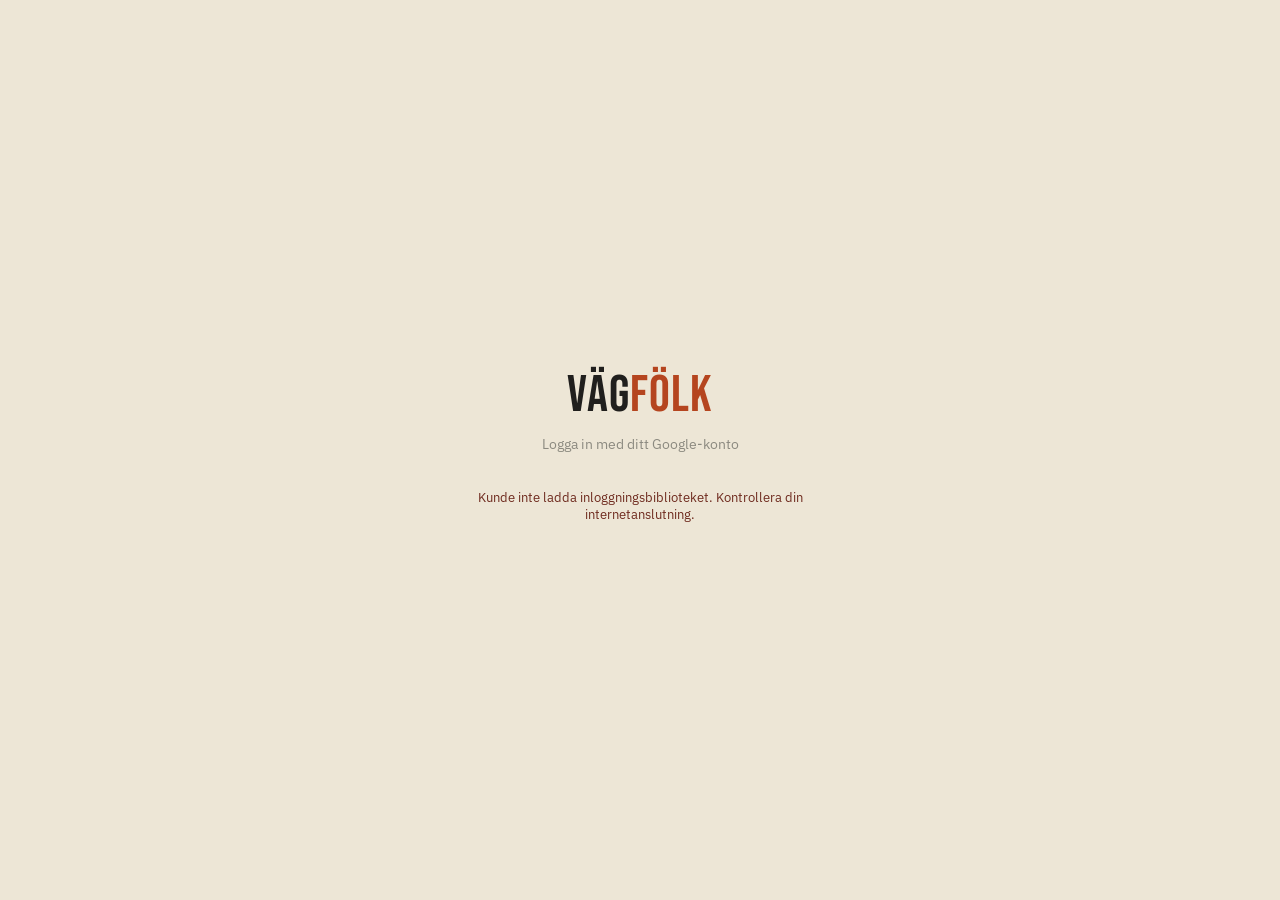
==== index.html @ b8d5892f "Add files via upload" ====
<!DOCTYPE html>
<html lang="sv">
<head>
<meta charset="UTF-8">
<meta name="viewport" content="width=device-width, initial-scale=1, viewport-fit=cover">
<title>Vägfölk</title>
<link rel="icon" href="data:image/svg+xml,<svg xmlns='http://www.w3.org/2000/svg' viewBox='0 0 100 100'><text y='.9em' font-size='90'>🛣️</text></svg>">
<link rel="preconnect" href="https://fonts.googleapis.com">
<link rel="preconnect" href="https://fonts.gstatic.com" crossorigin>
<link href="https://fonts.googleapis.com/css2?family=Bebas+Neue&family=IBM+Plex+Sans:wght@400;500;600;700&family=IBM+Plex+Mono:wght@500&display=swap" rel="stylesheet">
<link rel="stylesheet" href="css/style.css">

</head>
<body class="role-member">

  <!-- LOGIN SCREEN -->
  <div id="loginScreen" class="login-screen">
    <div class="login-inner">
      <div class="login-lockup">
        <span class="wordmark">VÄG<span>FÖLK</span></span>
        <p>Logga in med ditt Google-konto</p>
      </div>
      <div id="googleSignInBtn"></div>
      <p id="loginError" class="login-error"></p>
    </div>
  </div>

  <!-- APP SHELL (hidden until logged in) -->
  <div id="appShell" class="app-shell hidden">

    <div class="roadline"></div>

    <header class="topbar">
      <span class="wordmark">VÄG<span>FÖLK</span></span>
    </header>

    <div class="statusbar" id="statusbar">
      <span class="user-chip" id="userChip"></span>
      <span class="status-right">
        <span><span class="online-dot"></span><span id="onlineCount">–</span></span>
        <button class="logout-btn" onclick="logout()">Logga ut</button>
      </span>
    </div>

    <!-- PAYMENT BANNER -->
    <div id="paymentBanner" class="payment-banner hidden"></div>

    <!-- SCREENS -->
    <main id="screens">

      <!-- MENU -->
      <section class="screen active" id="screen-menu">
        <div class="meeting-panel" id="nextMeetingPanel">
          <div>
            <div class="panel-label">NÄSTA MÖTE</div>
            <h3 id="nextMeetingName">Laddar…</h3>
            <p id="nextMeetingPlace"></p>
          </div>
          <div class="meeting-when">
            <div class="meeting-day" id="nextMeetingDay">–</div>
            <div class="meeting-mon" id="nextMeetingMon"></div>
          </div>
        </div>
        <div class="menu-grid">
          <button class="menu-btn" onclick="showScreen('calendar')">
            <svg viewBox="0 0 24 24" fill="none" stroke-width="1.6"><rect x="3" y="5" width="18" height="16" rx="1.5"/><line x1="3" y1="9.5" x2="21" y2="9.5"/><line x1="7.5" y1="3" x2="7.5" y2="7"/><line x1="16.5" y1="3" x2="16.5" y2="7"/></svg>
            <span>Kalender</span>
          </button>
          <button class="menu-btn" onclick="showScreen('todo')">
            <svg viewBox="0 0 24 24" fill="none" stroke-width="1.6"><rect x="4" y="4" width="5" height="5" rx="1"/><path d="M5.3 6.5l1 1 1.8-1.9"/><line x1="12" y1="6.5" x2="20" y2="6.5"/><rect x="4" y="14" width="5" height="5" rx="1"/><line x1="12" y1="16.5" x2="20" y2="16.5"/></svg>
            <span>Att göra</span>
          </button>
          <button class="menu-btn" onclick="showScreen('kassa')">
            <svg viewBox="0 0 24 24" fill="none" stroke-width="1.6"><circle cx="12" cy="12" r="8.5"/><path d="M14.5 9.3c-.4-.8-1.3-1.3-2.4-1.3-1.5 0-2.6.9-2.6 2s1 1.7 2.5 2c1.6.3 2.6.9 2.6 2.1 0 1.1-1.1 2-2.6 2-1.1 0-2-.5-2.4-1.3"/><line x1="12" y1="6.7" x2="12" y2="17.3"/></svg>
            <span>Kassa</span>
          </button>
          <button class="menu-btn" onclick="showScreen('protokoll')">
            <svg viewBox="0 0 24 24" fill="none" stroke-width="1.6"><path d="M6 3h9l4 4v14a1 1 0 0 1-1 1H6a1 1 0 0 1-1-1V4a1 1 0 0 1 1-1z"/><line x1="8" y1="12" x2="16" y2="12"/><line x1="8" y1="15.5" x2="16" y2="15.5"/></svg>
            <span>Protokoll</span>
          </button>
          <button class="menu-btn" onclick="showScreen('anslagstavla')">
            <svg viewBox="0 0 24 24" fill="none" stroke-width="1.6"><path d="M4 5.5h16v10H9.5L5 19v-3.5H4v-10z"/></svg>
            <span>Anslagstavla</span>
          </button>
          <button class="menu-btn wide" onclick="showScreen('mote')">
            <svg viewBox="0 0 24 24" fill="none" stroke-width="1.6"><circle cx="8.5" cy="9" r="3"/><circle cx="16" cy="10.5" r="2.2"/><path d="M3.5 19c.5-3 2.5-4.7 5-4.7s4.5 1.7 5 4.7"/><path d="M14.3 14.7c2 .2 3.4 1.7 3.8 4.3"/></svg>
            <span>Mötesläge<small>Live agenda under pågående möte</small></span>
          </button>
        </div>
      </section>

      <!-- CALENDAR -->
      <section class="screen" id="screen-calendar">
        <div class="back-row"><button class="back-btn" onclick="showScreen('menu')">← Meny</button></div>
        <h1 class="screen-title">Kalender</h1>
        <p class="screen-sub">Kommande möten och aktiviteter</p>
        <div id="calendarList"><p class="loading">Laddar kalender…</p></div>
      </section>

      <!-- ATT GÖRA -->
      <section class="screen" id="screen-todo">
        <div class="back-row"><button class="back-btn" onclick="showScreen('menu')">← Meny</button></div>
        <h1 class="screen-title">Att göra</h1>
        <div class="member-only">
          <p class="screen-sub">Dina punkter</p>
          <div id="todoMember"><p class="loading">Laddar…</p></div>
        </div>
        <div class="board-only">
          <p class="screen-sub">Styrelsens punkter</p>
          <div id="todoBoard"><p class="loading">Laddar…</p></div>
        </div>
      </section>

      <!-- KASSA -->
      <section class="screen" id="screen-kassa">
        <div class="back-row"><button class="back-btn" onclick="showScreen('menu')">← Meny</button></div>
        <h1 class="screen-title">Kassa</h1>
        <div class="member-only">
          <p class="screen-sub">Din medlemsstatus</p>
          <div id="memberPayStatus"><p class="loading">Laddar…</p></div>
        </div>
        <div class="board-only">
          <p class="screen-sub">Föreningens kassabok</p>
          <div id="kassabokBoard"><p class="loading">Laddar…</p></div>
        </div>
      </section>

      <!-- PROTOKOLL -->
      <section class="screen" id="screen-protokoll">
        <div class="back-row"><button class="back-btn" onclick="showScreen('menu')">← Meny</button></div>
        <h1 class="screen-title">Protokoll</h1>
        <p class="screen-sub">Delade dokument från styrelsen</p>
        <div class="subtabs board-only">
          <button id="ptab-mp" class="on" onclick="showProtokollTab('mp')">Mötesprotokoll</button>
          <button id="ptab-dok" onclick="showProtokollTab('dok')">Dokument</button>
        </div>
        <div class="subpane on board-only" id="ppane-mp">
          <div id="protokollList"><p class="loading">Laddar protokoll…</p></div>
        </div>
        <div class="subpane" id="ppane-dok">
          <div id="dokumentList"><p class="loading">Laddar dokument…</p></div>
        </div>
      </section>

      <!-- ANSLAGSTAVLA -->
      <section class="screen" id="screen-anslagstavla">
        <div class="back-row"><button class="back-btn" onclick="showScreen('menu')">← Meny</button></div>
        <h1 class="screen-title">Anslagstavla</h1>
        <p class="screen-sub">Snabba meddelanden på vägen</p>
        <div class="quick-posts">
          <button class="quick-btn" onclick="postMessage('Blir sen')">Blir sen</button>
          <button class="quick-btn" onclick="postMessage('Hittar inte dit')">Hittar inte dit</button>
          <button class="quick-btn urgent" onclick="postMessage('Behöver hjälp')">Behöver hjälp</button>
        </div>
        <div id="boardMessages"></div>
        <div class="chat-input-row">
          <input id="boardInput" type="text" placeholder="Skriv eget meddelande…">
          <button onclick="postCustomMessage()">Posta</button>
        </div>
      </section>

      <!-- MÖTESLÄGE -->
      <section class="screen" id="screen-mote">
        <div class="back-row"><button class="back-btn" onclick="showScreen('menu')">← Meny</button></div>
        <h1 class="screen-title">Mötesläge</h1>
        <p class="screen-sub" id="moteSub">Inget aktivt möte just nu</p>
        <div id="agendaCurrent" class="agenda-current hidden"></div>
        <div class="board-only" id="boardControls" style="margin-bottom:22px; display:none;">
          <h2 class="section-h">Styrelsekontroller</h2>
          <button class="btn-primary" style="margin-top:0;" onclick="alert('Funktion kommer i nästa version.')">Visa dokument vid denna punkt</button>
          <button class="btn-secondary" onclick="toggleAttendance()">Hämta närvarolista</button>
          <div id="attendanceBox" class="hidden" style="margin-top:14px; border:1px solid var(--line); border-radius:8px; padding:14px 16px;">
            <div style="font-size:11px; color:var(--muted); font-family:'IBM Plex Mono',monospace; margin-bottom:10px;" id="attendanceCount"></div>
            <div id="attendanceList"></div>
            <p style="font-size:11.5px; color:var(--muted); margin:10px 0 0;">Läggs automatiskt in under "Närvarande" i protokollet.</p>
          </div>
        </div>
        <div id="agendaList"></div>
      </section>

    </main>
  </div>

  <script src="js/config.js"></script>
  <script src="js/auth.js"></script>
  <script src="js/drive.js"></script>
  <script src="js/calendar.js"></script>
  <script src="js/app.js"></script>
</body>
</html>
---- css/style.css ----
/* ---- TOKENS ---- */
:root {
  --cream: #EDE6D6;
  --paper: #F6F2E8;
  --asphalt: #201F1D;
  --asphalt-soft: #3A3733;
  --rust: #B5451F;
  --rust-deep: #8C3517;
  --moss: #55613F;
  --chrome: #8C8A80;
  --chrome-line: #D8D2C2;
  --maroon: #6E2A1E;
  --amber: #C47D1A;

  --bg: var(--cream);
  --surface: var(--paper);
  --ink: var(--asphalt);
  --ink-soft: var(--asphalt-soft);
  --line: var(--chrome-line);
  --muted: var(--chrome);

  box-sizing: border-box;
  padding-top: env(safe-area-inset-top, 0px);
  padding-bottom: env(safe-area-inset-bottom, 0px);
}

@media (prefers-color-scheme: dark) {
  :root:not([data-theme="light"]) {
    --bg: #17130F;
    --surface: #221D17;
    --ink: #F1EADC;
    --ink-soft: #CFC6B4;
    --line: #40382C;
    --muted: #9C9284;
  }
}
:root[data-theme="dark"] {
  --bg: #17130F;
  --surface: #221D17;
  --ink: #F1EADC;
  --ink-soft: #CFC6B4;
  --line: #40382C;
  --muted: #9C9284;
}

html { scroll-padding-top: env(safe-area-inset-top, 0px); height: 100%; }
* { box-sizing: border-box; }
body {
  margin: 0;
  background: var(--bg);
  color: var(--ink);
  font-family: 'IBM Plex Sans', system-ui, sans-serif;
  -webkit-font-smoothing: antialiased;
  min-height: 100%;
}

/* ---- ROLE VISIBILITY ---- */
body.role-board .member-only { display: none !important; }
body.role-member .board-only { display: none !important; }

/* ---- HIDDEN ---- */
.hidden { display: none !important; }

/* ---- LOGIN ---- */
.login-screen {
  min-height: 100vh;
  display: flex;
  align-items: center;
  justify-content: center;
  padding: 24px;
}
.login-inner { width: 100%; max-width: 380px; text-align: center; }
.login-lockup { margin-bottom: 36px; }
.login-lockup p { font-size: 14px; color: var(--muted); margin-top: 8px; }
.login-error { font-size: 13px; color: var(--maroon); margin-top: 12px; min-height: 20px; }

/* ---- APP SHELL ---- */
.app-shell {
  display: flex;
  flex-direction: column;
  max-width: 480px;
  margin: 0 auto;
  min-height: 100vh;
  background: var(--surface);
}

/* ---- ROADLINE ---- */
.roadline {
  height: 4px;
  background: repeating-linear-gradient(
    90deg,
    var(--rust) 0px, var(--rust) 22px,
    transparent 22px, transparent 40px
  );
  flex: none;
}

/* ---- TOPBAR ---- */
header.topbar {
  padding: 16px 20px 12px;
  border-bottom: 1px solid var(--line);
  flex: none;
}

/* ---- WORDMARK ---- */
.wordmark {
  font-family: 'Bebas Neue', sans-serif;
  font-size: 28px;
  letter-spacing: 1px;
  color: var(--ink);
}
.wordmark span { color: var(--rust); }
.login-lockup .wordmark { font-size: 52px; display: block; }

/* ---- STATUSBAR ---- */
.statusbar {
  display: flex;
  padding: 8px 20px;
  border-bottom: 1px solid var(--line);
  align-items: center;
  justify-content: space-between;
  font-size: 12px;
  color: var(--muted);
  flex: none;
}
.status-right { display: flex; align-items: center; gap: 12px; }
.online-dot {
  width: 6px; height: 6px;
  border-radius: 50%;
  background: var(--moss);
  display: inline-block;
  margin-right: 4px;
}
.user-chip { font-size: 12px; font-family: 'IBM Plex Mono', monospace; }
.role-badge {
  display: inline-block;
  font-size: 10px;
  font-family: 'IBM Plex Mono', monospace;
  border: 1px solid var(--rust);
  color: var(--rust);
  border-radius: 3px;
  padding: 1px 5px;
  margin-left: 6px;
}
.logout-btn {
  background: none; border: none;
  color: var(--muted); font-family: inherit;
  font-size: 12px; cursor: pointer;
  text-decoration: underline; padding: 0;
}
.logout-btn:hover { color: var(--rust); }

/* ---- PAYMENT BANNER ---- */
.payment-banner {
  padding: 10px 20px;
  font-size: 13px;
  font-weight: 600;
  text-align: center;
}
.payment-banner.green { background: #E8F0E2; color: var(--moss); }
.payment-banner.yellow { background: #FDF3DC; color: var(--amber); }
.payment-banner.red { background: #F8E8E4; color: var(--maroon); }

/* ---- SCREENS ---- */
main#screens { flex: 1; position: relative; }
.screen { display: none; flex-direction: column; padding: 22px 20px 90px; }
.screen.active { display: flex; }

/* ---- BACK ---- */
.back-row { margin: -6px 0 14px; }
.back-btn {
  background: none; border: none;
  color: var(--muted); font-family: inherit;
  font-size: 13px; cursor: pointer; padding: 4px 0;
}
.back-btn:hover { color: var(--rust); }

/* ---- TYPOGRAPHY ---- */
h1.screen-title {
  font-family: 'Bebas Neue', sans-serif;
  font-size: 26px; letter-spacing: 0.5px;
  margin: 0 0 4px;
}
p.screen-sub { font-size: 13px; color: var(--muted); margin: 0 0 22px; }
h2.section-h { font-size: 13px; color: var(--muted); margin: 0 0 10px; font-weight: 600; }
.loading { font-size: 13px; color: var(--muted); }
.panel-label { font-size: 11px; color: var(--rust); font-family: 'IBM Plex Mono', monospace; }

/* ---- MEETING PANEL ---- */
.meeting-panel {
  border: 1px solid var(--line);
  border-radius: 8px;
  padding: 14px 18px;
  margin-bottom: 22px;
  position: relative;
  overflow: hidden;
  display: flex;
  justify-content: space-between;
  align-items: center;
  gap: 10px;
}
.meeting-panel::before {
  content: "";
  position: absolute; left: 0; top: 0; bottom: 0;
  width: 4px; background: var(--rust);
}
.meeting-panel h3 { margin: 3px 0 2px; font-size: 15.5px; }
.meeting-panel p { margin: 0; font-size: 12.5px; color: var(--muted); }
.meeting-when { flex: none; text-align: center; font-family: 'IBM Plex Mono', monospace; }
.meeting-day { font-size: 22px; font-weight: 600; line-height: 1; }
.meeting-mon { font-size: 10px; color: var(--muted); text-transform: uppercase; }

/* ---- MENU GRID ---- */
.menu-grid { display: grid; grid-template-columns: 1fr 1fr; gap: 12px; }
.menu-btn {
  display: flex; flex-direction: column;
  align-items: flex-start; gap: 14px;
  padding: 18px 16px;
  background: transparent;
  border: 1px solid var(--line);
  border-radius: 8px;
  cursor: pointer; text-align: left;
  font-family: inherit; color: var(--ink);
}
.menu-btn:hover, .menu-btn:focus-visible { border-color: var(--rust); outline: none; }
.menu-btn svg { width: 22px; height: 22px; stroke: var(--rust); flex: none; }
.menu-btn span { font-size: 14px; font-weight: 600; line-height: 1.25; }
.menu-btn.wide { grid-column: 1 / -1; flex-direction: row; align-items: center; gap: 14px; }
.menu-btn.wide span { font-size: 15px; }
.menu-btn.wide small { display: block; font-weight: 400; font-size: 11.5px; color: var(--muted); margin-top: 2px; }

/* ---- EVENTS / CALENDAR ---- */
.event {
  display: flex; gap: 14px;
  padding: 14px 0;
  border-bottom: 1px solid var(--line);
}
.event:last-child { border-bottom: none; }
.event-date { flex: none; width: 46px; text-align: center; font-family: 'IBM Plex Mono', monospace; }
.event-date .day { font-size: 20px; font-weight: 600; line-height: 1; }
.event-date .mon { font-size: 10px; color: var(--muted); text-transform: uppercase; letter-spacing: 0.5px; }
.event-body h3 { margin: 0 0 3px; font-size: 14.5px; font-weight: 600; }
.event-body p { margin: 0; font-size: 12.5px; color: var(--muted); }
.event-tag {
  display: inline-block; margin-top: 6px;
  font-size: 10.5px; font-family: 'IBM Plex Mono', monospace;
  color: var(--rust); border: 1px solid var(--rust);
  border-radius: 3px; padding: 1px 6px;
}

/* ---- TODO ---- */
.todo-item {
  display: flex; align-items: center; gap: 12px;
  padding: 12px 0; border-bottom: 1px solid var(--line);
  cursor: pointer;
}
.todo-item:last-child { border-bottom: none; }
.todo-box {
  width: 18px; height: 18px;
  border: 1.5px solid var(--muted);
  border-radius: 4px; flex: none; position: relative;
}
.todo-item.done .todo-box { background: var(--moss); border-color: var(--moss); }
.todo-item.done .todo-box::after {
  content: "";
  position: absolute; left: 5px; top: 1px;
  width: 5px; height: 9px;
  border-right: 2px solid #FBF6EC;
  border-bottom: 2px solid #FBF6EC;
  transform: rotate(45deg);
}
.todo-text { font-size: 14px; }
.todo-item.done .todo-text { color: var(--muted); text-decoration: line-through; }

/* ---- KASSA ---- */
.balance-panel {
  border: 1px solid var(--line); border-radius: 8px;
  padding: 18px 20px; margin-bottom: 20px;
  position: relative; overflow: hidden;
}
.balance-panel::before {
  content: ""; position: absolute;
  left: 0; top: 0; bottom: 0;
  width: 4px; background: var(--rust);
}
.balance-label { font-size: 12px; color: var(--muted); }
.balance-num { font-family: 'Bebas Neue', sans-serif; font-size: 40px; letter-spacing: 0.5px; margin-top: 2px; }
.balance-sub { font-size: 12px; color: var(--muted); margin-top: 4px; }
.stat-row { display: flex; gap: 10px; margin-bottom: 22px; }
.stat { flex: 1; border: 1px solid var(--line); border-radius: 8px; padding: 12px 14px; }
.stat .k { font-size: 11px; color: var(--muted); }
.stat .v { font-size: 18px; font-weight: 600; margin-top: 2px; font-family: 'IBM Plex Mono', monospace; }
.stat.in .v { color: var(--moss); }
.stat.out .v { color: var(--maroon); }
.tx {
  display: flex; justify-content: space-between; align-items: center;
  padding: 11px 0; border-bottom: 1px solid var(--line); font-size: 13.5px;
}
.tx:last-child { border-bottom: none; }
.tx-name { font-weight: 500; }
.tx-cat { font-size: 11px; color: var(--muted); display: block; margin-top: 2px; }
.tx-amt { font-family: 'IBM Plex Mono', monospace; font-weight: 600; }
.tx-amt.plus { color: var(--moss); }
.tx-amt.minus { color: var(--maroon); }

/* ---- PAY STATUS (member) ---- */
.pay-status-panel {
  border: 1px solid var(--line); border-radius: 8px;
  padding: 18px 20px; margin-bottom: 16px;
  position: relative; overflow: hidden;
}
.pay-status-panel::before {
  content: ""; position: absolute;
  left: 0; top: 0; bottom: 0; width: 4px;
}
.pay-status-panel.green::before { background: var(--moss); }
.pay-status-panel.yellow::before { background: var(--amber); }
.pay-status-panel.red::before { background: var(--maroon); }
.pay-status-label { font-size: 12px; color: var(--muted); }
.pay-status-val { font-size: 22px; font-weight: 700; margin-top: 4px; }
.pay-status-val.green { color: var(--moss); }
.pay-status-val.yellow { color: var(--amber); }
.pay-status-val.red { color: var(--maroon); }
.pay-status-sub { font-size: 12.5px; color: var(--muted); margin-top: 6px; }

/* ---- PROTOKOLL SUBTABS ---- */
.subtabs {
  display: flex; gap: 22px;
  border-bottom: 1px solid var(--line);
  margin-bottom: 6px;
}
.subtabs button {
  background: none; border: none;
  font-family: inherit; font-size: 13.5px;
  color: var(--muted); padding: 0 0 10px;
  cursor: pointer; border-bottom: 2px solid transparent; margin-bottom: -1px;
}
.subtabs button.on { color: var(--ink); font-weight: 600; border-bottom: 2px solid var(--rust); }
.subpane { display: none; }
.subpane.on { display: block; }

/* ---- ANSLAGSTAVLA ---- */
.quick-posts { display: flex; flex-wrap: wrap; gap: 8px; margin-bottom: 22px; }
.quick-btn {
  padding: 8px 14px; border: 1px solid var(--rust);
  color: var(--rust); background: transparent;
  border-radius: 6px; font-family: inherit;
  font-size: 12.5px; font-weight: 600; cursor: pointer;
}
.quick-btn:hover { background: rgba(181, 69, 31, 0.08); }
.quick-btn.urgent { border-color: var(--maroon); color: var(--maroon); }
.msg { margin-bottom: 16px; max-width: 82%; }
.msg.me { margin-left: auto; }
.msg .meta { font-size: 11px; color: var(--muted); margin-bottom: 3px; font-family: 'IBM Plex Mono', monospace; }
.msg.me .meta { text-align: right; }
.msg .bubble {
  background: transparent; border: 1px solid var(--line);
  border-radius: 8px; padding: 9px 12px;
  font-size: 13.5px; line-height: 1.4;
}
.msg.me .bubble { border-color: var(--rust); }
.msg.urgent .bubble { border-color: var(--maroon); }
.urgent-tag {
  display: inline-block; font-size: 10px;
  font-family: 'IBM Plex Mono', monospace;
  color: var(--maroon); border: 1px solid var(--maroon);
  border-radius: 3px; padding: 1px 5px; margin-left: 6px;
}
.chat-input-row { display: flex; gap: 8px; margin-top: 14px; }
.chat-input-row input {
  flex: 1; padding: 11px 13px; font-size: 14px;
  font-family: inherit; color: var(--ink);
  background: transparent; border: 1px solid var(--line); border-radius: 6px;
}
.chat-input-row button {
  padding: 0 16px; background: var(--rust); color: #FBF6EC;
  border: none; border-radius: 6px;
  font-family: inherit; font-weight: 600; font-size: 13px; cursor: pointer;
}

/* ---- MÖTESLÄGE ---- */
.agenda-current {
  border: 1px solid var(--rust); border-radius: 8px;
  padding: 18px 20px; margin-bottom: 22px;
}
.agenda-current .k { font-size: 11px; color: var(--rust); font-family: 'IBM Plex Mono', monospace; }
.agenda-current h3 { margin: 6px 0 0; font-size: 19px; }
.agenda-item {
  display: flex; gap: 12px; padding: 10px 0;
  border-bottom: 1px solid var(--line);
  font-size: 13.5px; color: var(--muted);
}
.agenda-item.past { text-decoration: line-through; }
.agenda-item .num { font-family: 'IBM Plex Mono', monospace; flex: none; width: 18px; }

/* ---- BUTTONS ---- */
.btn-primary {
  width: 100%; padding: 13px;
  background: var(--rust); color: #FBF6EC;
  border: none; border-radius: 6px;
  font-size: 15px; font-weight: 600;
  font-family: inherit; cursor: pointer; margin-top: 6px;
}
.btn-primary:hover { background: var(--rust-deep); }
.btn-secondary {
  width: 100%; padding: 13px;
  background: transparent; color: var(--rust);
  border: 1px solid var(--rust); border-radius: 6px;
  font-size: 14px; font-weight: 600;
  font-family: inherit; cursor: pointer; margin-top: 10px;
}
.btn-secondary:hover { background: rgba(181, 69, 31, 0.08); }

/* ---- DRIVE FILE LINKS ---- */
.drive-file {
  display: flex; align-items: center; gap: 12px;
  padding: 12px 0; border-bottom: 1px solid var(--line);
  text-decoration: none; color: var(--ink);
}
.drive-file:last-child { border-bottom: none; }
.drive-file svg { stroke: var(--rust); flex: none; width: 18px; height: 18px; }
.drive-file-name { font-size: 14px; font-weight: 500; }
.drive-file-date { font-size: 11.5px; color: var(--muted); margin-top: 2px; }

@media (prefers-reduced-motion: no-preference) {
  .screen.active { animation: rise 200ms ease; }
  @keyframes rise { from { opacity: 0; transform: translateY(5px); } to { opacity: 1; transform: translateY(0); } }
}
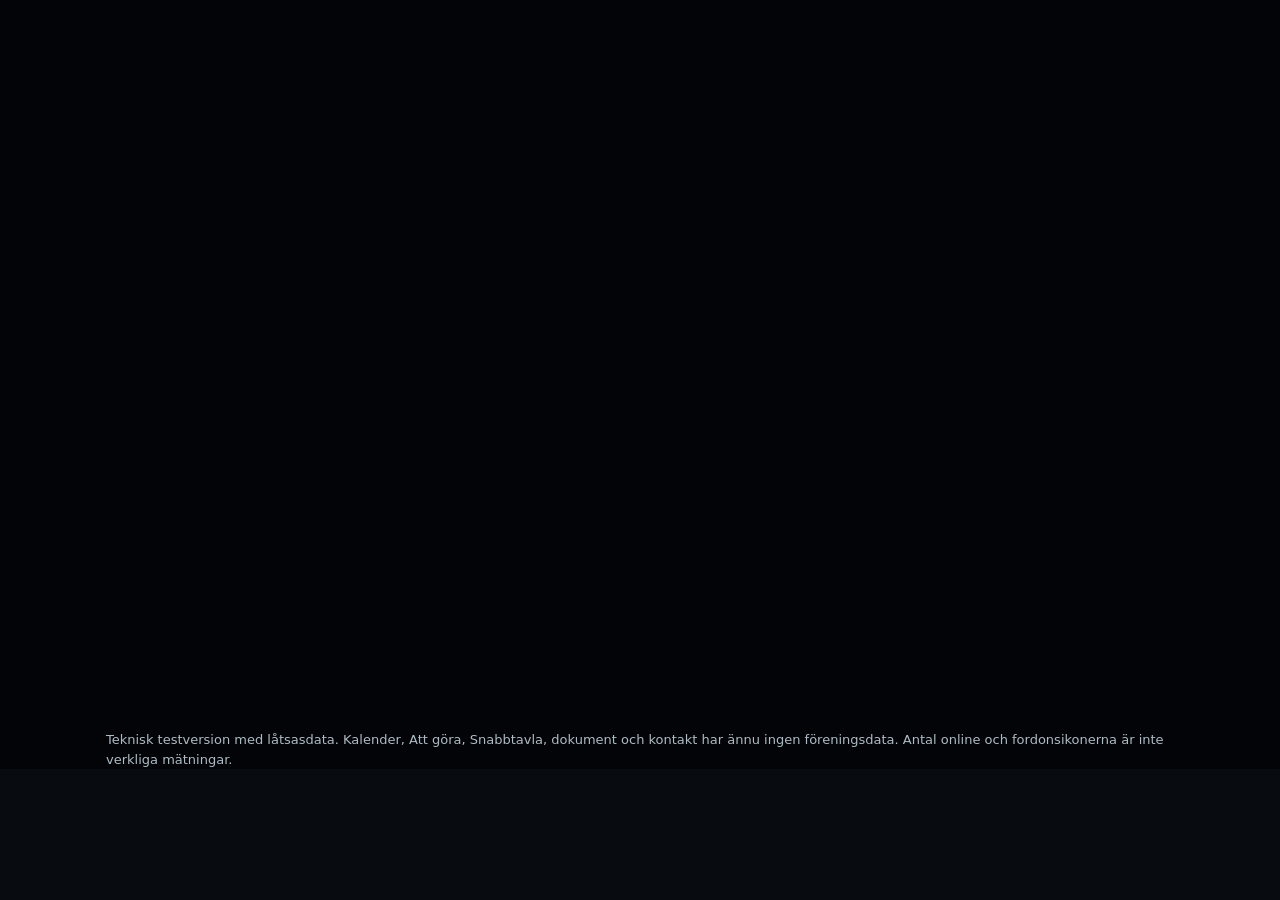
==== commit e29bcb8f: "Prepare public Vägfölk dashboard shell for GitHub Pages" ====
--- a/index.html
+++ b/index.html
@@ -1,190 +1,12 @@
-<!DOCTYPE html>
+<!doctype html>
 <html lang="sv">
 <head>
-<meta charset="UTF-8">
-<meta name="viewport" content="width=device-width, initial-scale=1, viewport-fit=cover">
-<title>Vägfölk</title>
-<link rel="icon" href="data:image/svg+xml,<svg xmlns='http://www.w3.org/2000/svg' viewBox='0 0 100 100'><text y='.9em' font-size='90'>🛣️</text></svg>">
-<link rel="preconnect" href="https://fonts.googleapis.com">
-<link rel="preconnect" href="https://fonts.gstatic.com" crossorigin>
-<link href="https://fonts.googleapis.com/css2?family=Bebas+Neue&family=IBM+Plex+Sans:wght@400;500;600;700&family=IBM+Plex+Mono:wght@500&display=swap" rel="stylesheet">
-<link rel="stylesheet" href="css/style.css">
-
+  <meta charset="utf-8">
+  <meta name="viewport" content="width=device-width, initial-scale=1">
+  <meta http-equiv="refresh" content="0; url=public/dashboard.html">
+  <title>Vägfölk 26</title>
 </head>
-<body class="role-member">
-
-  <!-- LOGIN SCREEN -->
-  <div id="loginScreen" class="login-screen">
-    <div class="login-inner">
-      <div class="login-lockup">
-        <span class="wordmark">VÄG<span>FÖLK</span></span>
-        <p>Logga in med ditt Google-konto</p>
-      </div>
-      <div id="googleSignInBtn"></div>
-      <p id="loginError" class="login-error"></p>
-    </div>
-  </div>
-
-  <!-- APP SHELL (hidden until logged in) -->
-  <div id="appShell" class="app-shell hidden">
-
-    <div class="roadline"></div>
-
-    <header class="topbar">
-      <span class="wordmark">VÄG<span>FÖLK</span></span>
-    </header>
-
-    <div class="statusbar" id="statusbar">
-      <span class="user-chip" id="userChip"></span>
-      <span class="status-right">
-        <span><span class="online-dot"></span><span id="onlineCount">–</span></span>
-        <button class="logout-btn" onclick="logout()">Logga ut</button>
-      </span>
-    </div>
-
-    <!-- PAYMENT BANNER -->
-    <div id="paymentBanner" class="payment-banner hidden"></div>
-
-    <!-- SCREENS -->
-    <main id="screens">
-
-      <!-- MENU -->
-      <section class="screen active" id="screen-menu">
-        <div class="meeting-panel" id="nextMeetingPanel">
-          <div>
-            <div class="panel-label">NÄSTA MÖTE</div>
-            <h3 id="nextMeetingName">Laddar…</h3>
-            <p id="nextMeetingPlace"></p>
-          </div>
-          <div class="meeting-when">
-            <div class="meeting-day" id="nextMeetingDay">–</div>
-            <div class="meeting-mon" id="nextMeetingMon"></div>
-          </div>
-        </div>
-        <div class="menu-grid">
-          <button class="menu-btn" onclick="showScreen('calendar')">
-            <svg viewBox="0 0 24 24" fill="none" stroke-width="1.6"><rect x="3" y="5" width="18" height="16" rx="1.5"/><line x1="3" y1="9.5" x2="21" y2="9.5"/><line x1="7.5" y1="3" x2="7.5" y2="7"/><line x1="16.5" y1="3" x2="16.5" y2="7"/></svg>
-            <span>Kalender</span>
-          </button>
-          <button class="menu-btn" onclick="showScreen('todo')">
-            <svg viewBox="0 0 24 24" fill="none" stroke-width="1.6"><rect x="4" y="4" width="5" height="5" rx="1"/><path d="M5.3 6.5l1 1 1.8-1.9"/><line x1="12" y1="6.5" x2="20" y2="6.5"/><rect x="4" y="14" width="5" height="5" rx="1"/><line x1="12" y1="16.5" x2="20" y2="16.5"/></svg>
-            <span>Att göra</span>
-          </button>
-          <button class="menu-btn" onclick="showScreen('kassa')">
-            <svg viewBox="0 0 24 24" fill="none" stroke-width="1.6"><circle cx="12" cy="12" r="8.5"/><path d="M14.5 9.3c-.4-.8-1.3-1.3-2.4-1.3-1.5 0-2.6.9-2.6 2s1 1.7 2.5 2c1.6.3 2.6.9 2.6 2.1 0 1.1-1.1 2-2.6 2-1.1 0-2-.5-2.4-1.3"/><line x1="12" y1="6.7" x2="12" y2="17.3"/></svg>
-            <span>Kassa</span>
-          </button>
-          <button class="menu-btn" onclick="showScreen('protokoll')">
-            <svg viewBox="0 0 24 24" fill="none" stroke-width="1.6"><path d="M6 3h9l4 4v14a1 1 0 0 1-1 1H6a1 1 0 0 1-1-1V4a1 1 0 0 1 1-1z"/><line x1="8" y1="12" x2="16" y2="12"/><line x1="8" y1="15.5" x2="16" y2="15.5"/></svg>
-            <span>Protokoll</span>
-          </button>
-          <button class="menu-btn" onclick="showScreen('anslagstavla')">
-            <svg viewBox="0 0 24 24" fill="none" stroke-width="1.6"><path d="M4 5.5h16v10H9.5L5 19v-3.5H4v-10z"/></svg>
-            <span>Anslagstavla</span>
-          </button>
-          <button class="menu-btn wide" onclick="showScreen('mote')">
-            <svg viewBox="0 0 24 24" fill="none" stroke-width="1.6"><circle cx="8.5" cy="9" r="3"/><circle cx="16" cy="10.5" r="2.2"/><path d="M3.5 19c.5-3 2.5-4.7 5-4.7s4.5 1.7 5 4.7"/><path d="M14.3 14.7c2 .2 3.4 1.7 3.8 4.3"/></svg>
-            <span>Mötesläge<small>Live agenda under pågående möte</small></span>
-          </button>
-        </div>
-      </section>
-
-      <!-- CALENDAR -->
-      <section class="screen" id="screen-calendar">
-        <div class="back-row"><button class="back-btn" onclick="showScreen('menu')">← Meny</button></div>
-        <h1 class="screen-title">Kalender</h1>
-        <p class="screen-sub">Kommande möten och aktiviteter</p>
-        <div id="calendarList"><p class="loading">Laddar kalender…</p></div>
-      </section>
-
-      <!-- ATT GÖRA -->
-      <section class="screen" id="screen-todo">
-        <div class="back-row"><button class="back-btn" onclick="showScreen('menu')">← Meny</button></div>
-        <h1 class="screen-title">Att göra</h1>
-        <div class="member-only">
-          <p class="screen-sub">Dina punkter</p>
-          <div id="todoMember"><p class="loading">Laddar…</p></div>
-        </div>
-        <div class="board-only">
-          <p class="screen-sub">Styrelsens punkter</p>
-          <div id="todoBoard"><p class="loading">Laddar…</p></div>
-        </div>
-      </section>
-
-      <!-- KASSA -->
-      <section class="screen" id="screen-kassa">
-        <div class="back-row"><button class="back-btn" onclick="showScreen('menu')">← Meny</button></div>
-        <h1 class="screen-title">Kassa</h1>
-        <div class="member-only">
-          <p class="screen-sub">Din medlemsstatus</p>
-          <div id="memberPayStatus"><p class="loading">Laddar…</p></div>
-        </div>
-        <div class="board-only">
-          <p class="screen-sub">Föreningens kassabok</p>
-          <div id="kassabokBoard"><p class="loading">Laddar…</p></div>
-        </div>
-      </section>
-
-      <!-- PROTOKOLL -->
-      <section class="screen" id="screen-protokoll">
-        <div class="back-row"><button class="back-btn" onclick="showScreen('menu')">← Meny</button></div>
-        <h1 class="screen-title">Protokoll</h1>
-        <p class="screen-sub">Delade dokument från styrelsen</p>
-        <div class="subtabs board-only">
-          <button id="ptab-mp" class="on" onclick="showProtokollTab('mp')">Mötesprotokoll</button>
-          <button id="ptab-dok" onclick="showProtokollTab('dok')">Dokument</button>
-        </div>
-        <div class="subpane on board-only" id="ppane-mp">
-          <div id="protokollList"><p class="loading">Laddar protokoll…</p></div>
-        </div>
-        <div class="subpane" id="ppane-dok">
-          <div id="dokumentList"><p class="loading">Laddar dokument…</p></div>
-        </div>
-      </section>
-
-      <!-- ANSLAGSTAVLA -->
-      <section class="screen" id="screen-anslagstavla">
-        <div class="back-row"><button class="back-btn" onclick="showScreen('menu')">← Meny</button></div>
-        <h1 class="screen-title">Anslagstavla</h1>
-        <p class="screen-sub">Snabba meddelanden på vägen</p>
-        <div class="quick-posts">
-          <button class="quick-btn" onclick="postMessage('Blir sen')">Blir sen</button>
-          <button class="quick-btn" onclick="postMessage('Hittar inte dit')">Hittar inte dit</button>
-          <button class="quick-btn urgent" onclick="postMessage('Behöver hjälp')">Behöver hjälp</button>
-        </div>
-        <div id="boardMessages"></div>
-        <div class="chat-input-row">
-          <input id="boardInput" type="text" placeholder="Skriv eget meddelande…">
-          <button onclick="postCustomMessage()">Posta</button>
-        </div>
-      </section>
-
-      <!-- MÖTESLÄGE -->
-      <section class="screen" id="screen-mote">
-        <div class="back-row"><button class="back-btn" onclick="showScreen('menu')">← Meny</button></div>
-        <h1 class="screen-title">Mötesläge</h1>
-        <p class="screen-sub" id="moteSub">Inget aktivt möte just nu</p>
-        <div id="agendaCurrent" class="agenda-current hidden"></div>
-        <div class="board-only" id="boardControls" style="margin-bottom:22px; display:none;">
-          <h2 class="section-h">Styrelsekontroller</h2>
-          <button class="btn-primary" style="margin-top:0;" onclick="alert('Funktion kommer i nästa version.')">Visa dokument vid denna punkt</button>
-          <button class="btn-secondary" onclick="toggleAttendance()">Hämta närvarolista</button>
-          <div id="attendanceBox" class="hidden" style="margin-top:14px; border:1px solid var(--line); border-radius:8px; padding:14px 16px;">
-            <div style="font-size:11px; color:var(--muted); font-family:'IBM Plex Mono',monospace; margin-bottom:10px;" id="attendanceCount"></div>
-            <div id="attendanceList"></div>
-            <p style="font-size:11.5px; color:var(--muted); margin:10px 0 0;">Läggs automatiskt in under "Närvarande" i protokollet.</p>
-          </div>
-        </div>
-        <div id="agendaList"></div>
-      </section>
-
-    </main>
-  </div>
-
-  <script src="js/config.js"></script>
-  <script src="js/auth.js"></script>
-  <script src="js/drive.js"></script>
-  <script src="js/calendar.js"></script>
-  <script src="js/app.js"></script>
+<body>
+  <p><a href="public/dashboard.html">Öppna Vägfölk 26</a></p>
 </body>
 </html>
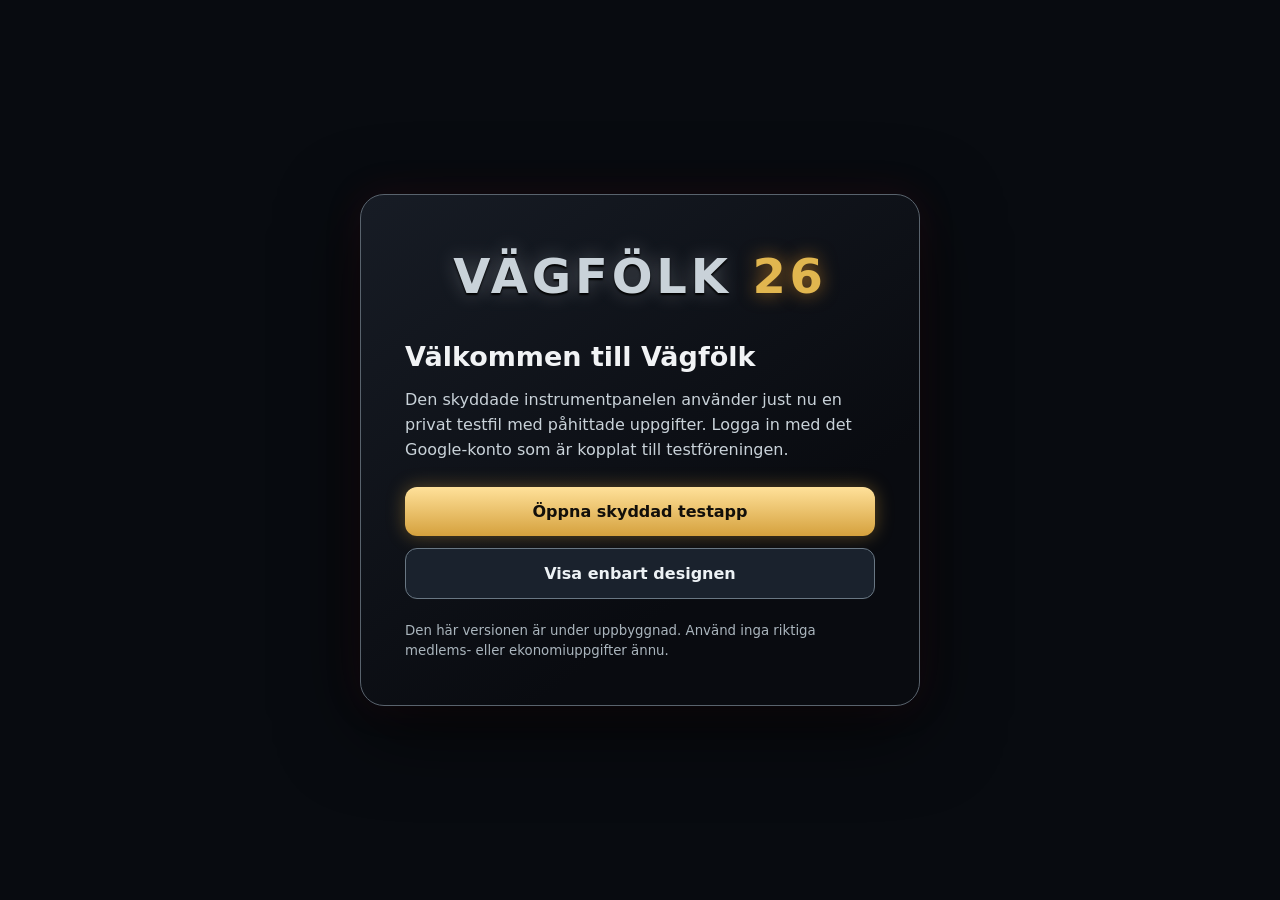
==== commit c6abe32e: "Link public start page to protected Google test app" ====
--- a/index.html
+++ b/index.html
@@ -3,10 +3,31 @@
 <head>
   <meta charset="utf-8">
   <meta name="viewport" content="width=device-width, initial-scale=1">
-  <meta http-equiv="refresh" content="0; url=public/dashboard.html">
   <title>Vägfölk 26</title>
+  <style>
+    :root{color-scheme:dark;font-family:system-ui,"Segoe UI",sans-serif;background:#080b10;color:#f1f3f5}
+    *{box-sizing:border-box}body{margin:0;min-height:100vh;display:grid;place-items:center;padding:24px}
+    main{width:min(100%,560px);padding:clamp(24px,5vw,44px);border:1px solid #59636d;border-radius:24px;background:linear-gradient(145deg,#171c25,#090b10 70%);box-shadow:0 22px 80px #000a,0 0 36px #a31e2526}
+    .brand{margin:0 0 28px;text-align:center;font-size:clamp(30px,8vw,48px);font-weight:800;letter-spacing:.08em;text-shadow:0 2px 2px #000,0 0 20px #bdc4ca55}
+    .brand em{font-style:normal;color:#e1b64f;text-shadow:0 0 18px #d68a25aa}
+    h1{font-size:clamp(20px,5vw,27px);margin:0 0 10px}p{line-height:1.55;color:#c9d2d9}
+    .actions{display:grid;gap:12px;margin-top:25px}a{display:block;padding:15px 18px;border-radius:12px;text-align:center;text-decoration:none;font-weight:700}
+    .primary{color:#120f0a;background:linear-gradient(#ffe19a,#d5a13d);box-shadow:0 0 18px #d7a13966}
+    .secondary{color:#edf2f5;border:1px solid #697783;background:#1a222d}
+    a:hover,a:focus-visible{filter:brightness(1.12);outline:2px solid #fff;outline-offset:3px}
+    small{display:block;margin-top:22px;color:#aab5bd;line-height:1.5}
+  </style>
 </head>
 <body>
-  <p><a href="public/dashboard.html">Öppna Vägfölk 26</a></p>
+  <main>
+    <p class="brand">VÄGFÖLK <em>26</em></p>
+    <h1>Välkommen till Vägfölk</h1>
+    <p>Den skyddade instrumentpanelen använder just nu en privat testfil med påhittade uppgifter. Logga in med det Google-konto som är kopplat till testföreningen.</p>
+    <div class="actions">
+      <a class="primary" href="https://script.google.com/macros/s/AKfycbwFDUhKlZBpBKeZk58S19TwStQ2jYR2GXl6Qs_hb_afniBQYmGR7EOjM1RwZON1fjs/exec?view=dashboard">Öppna skyddad testapp</a>
+      <a class="secondary" href="public/dashboard.html">Visa enbart designen</a>
+    </div>
+    <small>Den här versionen är under uppbyggnad. Använd inga riktiga medlems- eller ekonomiuppgifter ännu.</small>
+  </main>
 </body>
 </html>
